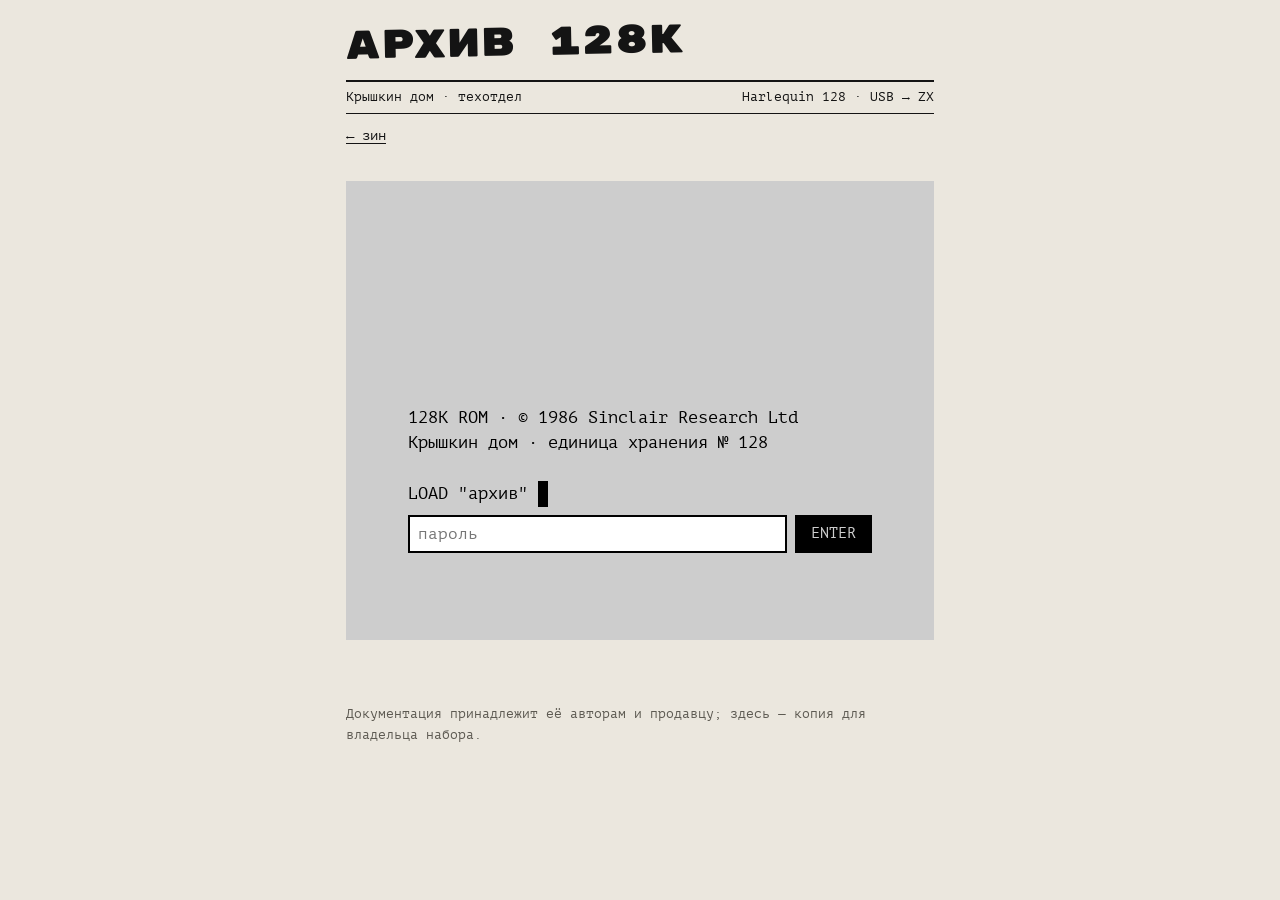
==== docs.html @ 50456b43 "Выпуск № 128: обновление сайта" ====
<!doctype html>
<html lang="ru">
<head>
<meta charset="utf-8">
<meta name="viewport" content="width=device-width, initial-scale=1">
<meta name="robots" content="noindex, nofollow">
<title>Архив · Harlequin 128</title>
<link rel="stylesheet" href="style.css">
</head>
<body>
<header class="top">
  <h1 class="mast" style="font-size:clamp(26px,7.5vw,40px)">АРХИВ 128К</h1>
  <div class="imprint"><span>Крышкин дом · техотдел</span><span>Harlequin 128 · USB → ZX</span></div>
  <nav class="links"><a href="./">← зин</a></nav>
</header>
<main>
  <div id="lock" class="zx"><div class="screen">
    <div>128K ROM · © 1986 Sinclair Research Ltd</div><div>Крышкин дом · единица хранения № 128</div><br>
    <div>LOAD "архив" <span class="cursor">&nbsp;</span></div>
    <form id="gate" autocomplete="off"><input id="pw" type="password" placeholder="пароль" aria-label="Пароль" required><button>ENTER</button></form>
    <div id="err" class="err"></div>
  </div></div>
  <div id="content" class="hidden">
    <p>Схемы, прошивка и картинки к набору. Ничего из этого не обязательно — паяльник и плата никуда не торопятся.</p>
    <div id="sections"></div>
    <section class="sec"><h2>Люди и ссылки</h2>
      <div class="file"><span class="nm"><a href="https://zxkit.com.ua/" rel="noopener">zxkit.com.ua</a></span><span class="ds">Продавец набора (ZX-KIT), Telegram @Terabiterr</span></div>
      <div class="file"><span class="nm"><a href="https://t.me/kharkov_zxspectrum" rel="noopener">t.me/kharkov_zxspectrum</a></span><span class="ds">Харьковское сообщество ZX Spectrum — спросить, если что-то не заводится</span></div>
      <div class="file"><span class="nm"><a href="https://zxkit.com.ua/products/template.html?id=ZX-003" rel="noopener">Harlequin 128 DIY KIT</a></span><span class="ds">Страница набора</span></div>
      <div class="file"><span class="nm"><a href="https://zxkit.com.ua/products/template.html?id=ZX-008" rel="noopener">USB → ZX Spectrum (RP2040)</a></span><span class="ds">Страница конвертера</span></div>
      <div class="file"><span class="nm"><a href="http://www.breakintoprogram.co.uk/" rel="noopener">breakintoprogram.co.uk</a></span><span class="ds">Блог, где оригинал статьи о сборке Harlequin</span></div>
    </section>
  </div>
</main>
<footer>Документация принадлежит её авторам и продавцу; здесь — копия для владельца набора.</footer>
<script src="vault.js"></script>
<script>
"use strict";
const esc = s => String(s).replace(/[&<>"]/g, c => ({"&": "&amp;", "<": "&lt;", ">": "&gt;", '"': "&quot;"}[c]));
const kb = n => n > 1e6 ? (n / 1e6).toFixed(1) + " МБ" : Math.max(1, Math.round(n / 1024)) + " КБ";
let FILES = [];
gate(async m => {
  FILES = m.sections.flatMap(s => s.files);
  document.getElementById("sections").innerHTML = m.sections.map(s => `<section class="sec"><h2>${esc(s.title)}</h2>${
    s.files.map(f => { const i = FILES.indexOf(f); return `<div class="file"><span class="nm">${esc(f.name)} · ${kb(f.size)}</span>
      <span class="ds">${esc(f.desc || "")}</span><button data-i="${i}">${f.mime.startsWith("image/") || f.mime === "application/pdf" ? "открыть" : "скачать"}</button>
      ${f.text ? `<pre>${esc(f.text)}</pre>` : ""}</div>`; }).join("")}</section>`).join("");
  document.getElementById("content").classList.remove("hidden");
});
document.addEventListener("click", async e => {
  const b = e.target.closest("button[data-i]"); if (!b) return;
  const f = FILES[+b.dataset.i], t = b.textContent; b.textContent = "…";
  try {
    if (f.mime.startsWith("image/") || f.mime === "application/pdf") { const w = window.open("", "_blank"); const u = await Vault.url(f); if (w) w.location = u; else location.href = u; }
    else await Vault.download(f);
  } finally { b.textContent = t; }
});
</script>
</body>
</html>
---- style.css ----
@font-face{font-family:"PT Mono";src:url(PTM55FT.woff2) format("woff2")}
@font-face{font-family:"PT Serif";src:url(PT_Serif-Web-Regular.woff2) format("woff2")}
@font-face{font-family:"Rubik Mono One";src:url(RubikMonoOne-Regular.woff2) format("woff2")}

:root{--paper:#ebe7de;--ink:#141414;--muted:#5d5a52;--line:#141414;--card:#fff;--zx-border:#cdcdcd;--zx-ink:#000;--accent:#b3261e}
@media (prefers-color-scheme:dark){:root:not([data-theme="light"]){--paper:#181816;--ink:#ece8de;--muted:#a19d93;--line:#ece8de;--card:#222220}}
:root[data-theme="dark"]{--paper:#181816;--ink:#ece8de;--muted:#a19d93;--line:#ece8de;--card:#222220}
*{box-sizing:border-box}
html,body{margin:0}
body{background:var(--paper);color:var(--ink);font:16px/1.5 "PT Serif",Georgia,serif}
a{color:inherit;text-underline-offset:3px}
header.top{max-width:620px;margin:0 auto;padding:28px 16px 8px}
.mast{font:clamp(34px,10vw,58px)/.95 "Rubik Mono One";letter-spacing:-.01em;margin:0;transform:rotate(-1.2deg);transform-origin:left}
.imprint{font:13px/1.45 "PT Mono";border-top:2px solid var(--line);border-bottom:1px solid var(--line);padding:6px 0;margin:14px 0 0;display:flex;justify-content:space-between;flex-wrap:wrap;gap:4px 16px}
nav.links{font:14px "PT Mono";display:flex;gap:18px;flex-wrap:wrap;margin:14px 0 4px}
main{max-width:620px;margin:0 auto;padding:8px 16px 64px}
.pages{display:flex;flex-direction:column;gap:22px;margin-top:18px}
figure.pg{margin:0;background:#fff;box-shadow:0 1px 0 #0003,0 10px 28px #0002}
figure.pg img{display:block;width:100%;height:auto;aspect-ratio:148/210}
figure.pg figcaption{font:12px "PT Mono";color:var(--muted);text-align:right;padding:4px 2px 0;background:var(--paper)}
footer{font:13px/1.6 "PT Mono";color:var(--muted);max-width:620px;margin:0 auto;padding:0 16px 48px}

/* экран пароля в духе Spectrum */
.zx{background:var(--zx-border);padding:clamp(14px,5vw,36px);margin-top:18px}
.zx .screen{background:#cdcdcd;color:var(--zx-ink);aspect-ratio:4/3;display:flex;flex-direction:column;justify-content:flex-end;padding:5%;font:clamp(13px,3.6vw,17px)/1.5 "PT Mono"}
.zx form{display:flex;gap:8px;flex-wrap:wrap;margin-top:8px}
.zx input{flex:1 1 180px;font:16px "PT Mono";padding:8px;border:2px solid #000;background:#fff;color:#000;min-width:0}
.zx button{font:15px "PT Mono";padding:8px 14px;border:2px solid #000;background:#000;color:#cdcdcd;cursor:pointer}
.zx .err{color:#a00;min-height:1.5em}
.cursor{display:inline-block;width:.6em;background:#000;animation:blink 1s steps(1) infinite}
@keyframes blink{50%{background:transparent}}
@media (prefers-reduced-motion:reduce){.cursor{animation:none}}

/* архив */
section.sec{margin-top:28px}
section.sec h2{font:17px "Rubik Mono One";margin:0 0 10px;border-bottom:2px solid var(--line);padding-bottom:6px}
.file{background:var(--card);border:1px solid var(--line);padding:10px 12px;margin:10px 0;display:grid;grid-template-columns:1fr auto;gap:4px 12px;align-items:center}
.file .nm{font:14px "PT Mono";word-break:break-all}
.file .ds{grid-column:1/2;font-size:14px;color:var(--muted)}
.file button{grid-row:1/3;grid-column:2;font:13px "PT Mono";padding:7px 10px;border:1.5px solid var(--line);background:transparent;color:var(--ink);cursor:pointer;white-space:nowrap}
.file pre{grid-column:1/3;white-space:pre-wrap;font:13px/1.5 "PT Mono";margin:6px 0 0;padding:8px;border-top:1px dashed var(--line)}
.hidden{display:none!important}
.status{font:13px "PT Mono";color:var(--muted);margin-top:8px}
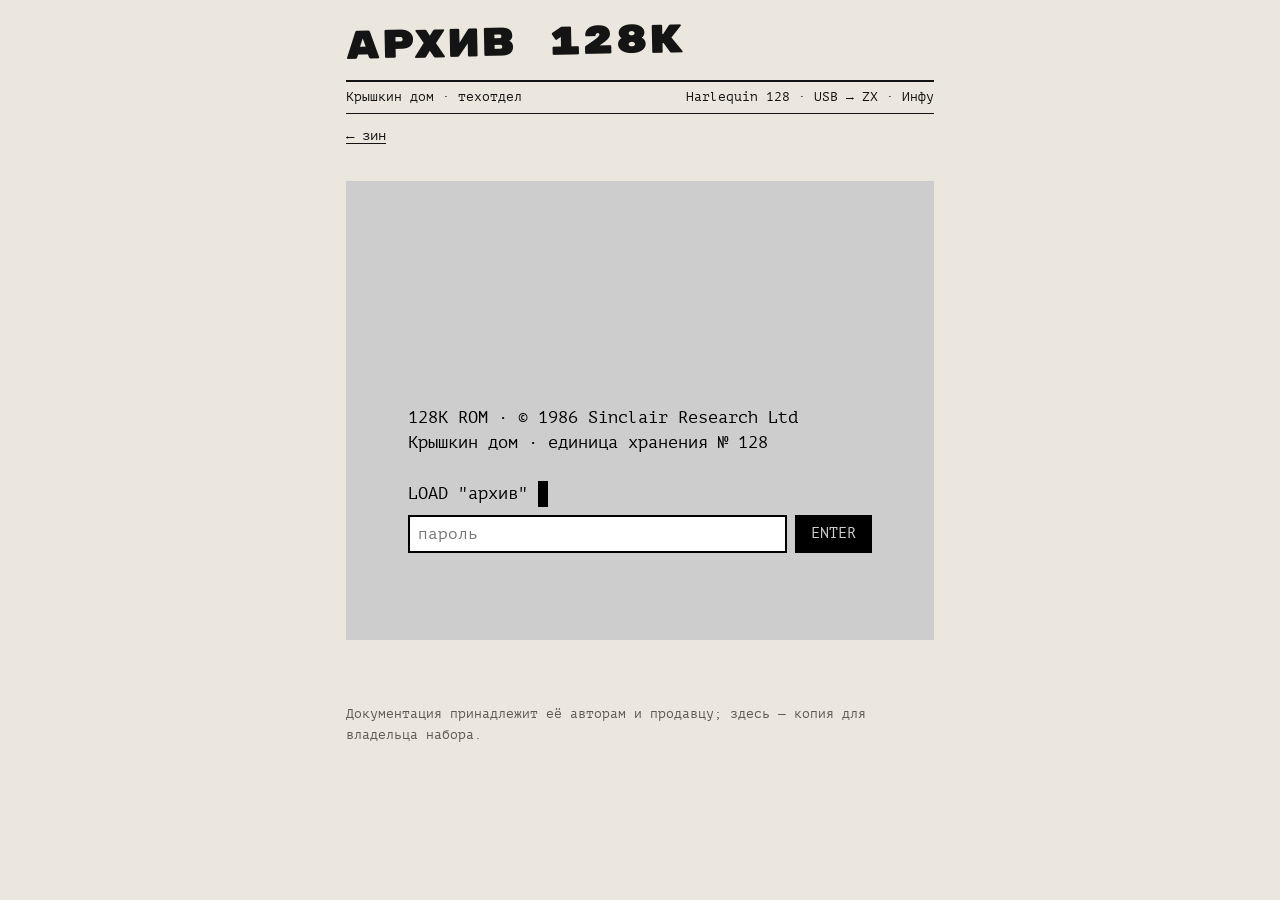
==== commit 5aa59a6a: "Выпуск № 128: обновление сайта" ====
--- a/docs.html
+++ b/docs.html
@@ -10,7 +10,7 @@
 <body>
 <header class="top">
   <h1 class="mast" style="font-size:clamp(26px,7.5vw,40px)">АРХИВ 128К</h1>
-  <div class="imprint"><span>Крышкин дом · техотдел</span><span>Harlequin 128 · USB → ZX</span></div>
+  <div class="imprint"><span>Крышкин дом · техотдел</span><span>Harlequin 128 · USB → ZX · Инфу</span></div>
   <nav class="links"><a href="./">← зин</a></nav>
 </header>
 <main>
@@ -21,7 +21,7 @@
     <div id="err" class="err"></div>
   </div></div>
   <div id="content" class="hidden">
-    <p>Схемы, прошивка и картинки к набору. Ничего из этого не обязательно — паяльник и плата никуда не торопятся.</p>
+    <p>Схемы, прошивка и картинки к набору, а в конце — рассказ «Человек–Инфу». Ничего из этого не обязательно — паяльник и плата никуда не торопятся.</p>
     <div id="sections"></div>
     <section class="sec"><h2>Люди и ссылки</h2>
       <div class="file"><span class="nm"><a href="https://zxkit.com.ua/" rel="noopener">zxkit.com.ua</a></span><span class="ds">Продавец набора (ZX-KIT), Telegram @Terabiterr</span></div>
